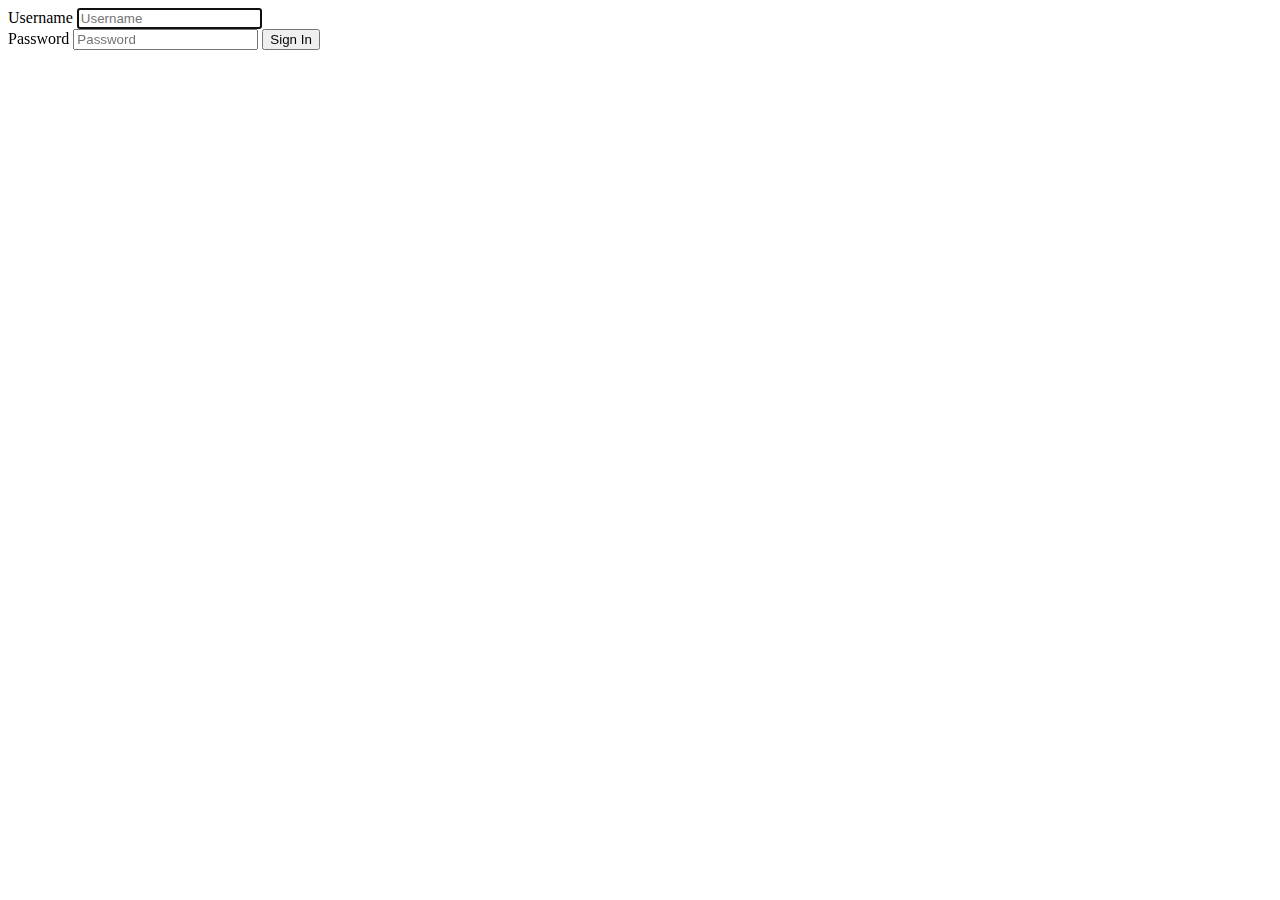
==== index.html @ d403f28e "Complete Login features" ====
<!DOCTYPE html>
<html>
    <head>
        <title>Login</title>
        <script type="text/javascript" src="js/Login.js"></script>
    </head>
    <body>
        <label>Username</label>
        <input id="loginUsername" type="text" placeholder="Username" maxlength="20" autofocus />
        <br />
        <label>Password</label>
        <input id="loginPassword" type="password" placeholder="Password" maxlength="20" />
        <span id="loginResult"></span>
        <button onclick="doLogin();">Sign In</button>
    </body>
</html>
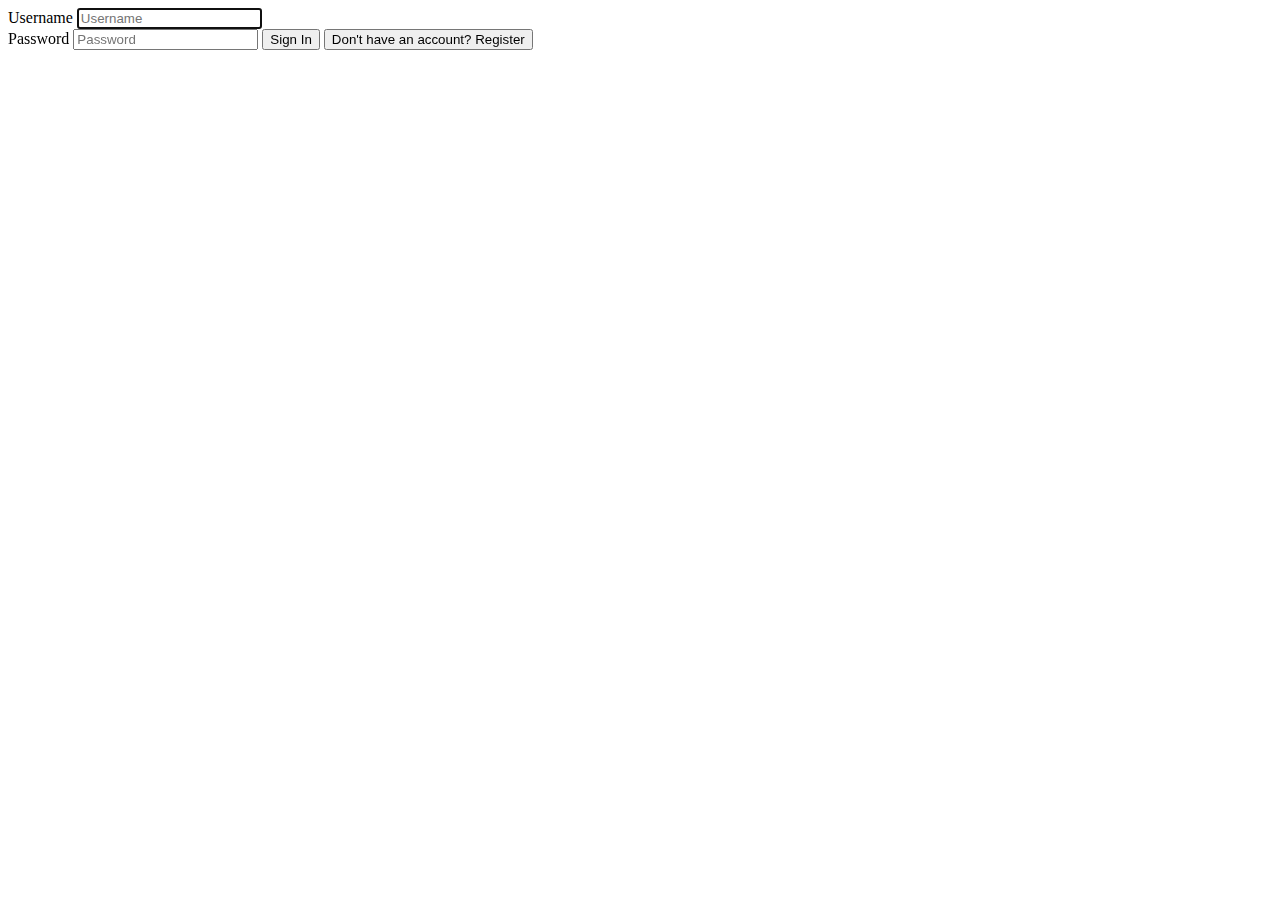
==== commit 176a9e80: "Create Register page" ====
--- a/index.html
+++ b/index.html
@@ -3,14 +3,16 @@
     <head>
         <title>Login</title>
         <script type="text/javascript" src="js/Login.js"></script>
+        <script type="text/javascript" src="js/EnterKey.js"></script>
     </head>
-    <body>
+    <body onload="pressEnter(['loginUsername', 'loginPassword'], 'loginButton');">
         <label>Username</label>
         <input id="loginUsername" type="text" placeholder="Username" maxlength="20" autofocus />
         <br />
         <label>Password</label>
         <input id="loginPassword" type="password" placeholder="Password" maxlength="20" />
         <span id="loginResult"></span>
-        <button onclick="doLogin();">Sign In</button>
+        <button id="loginButton" onclick="doLogin();">Sign In</button>
+        <button onclick="window.location.href='register.html';">Don't have an account? Register</button>
     </body>
 </html>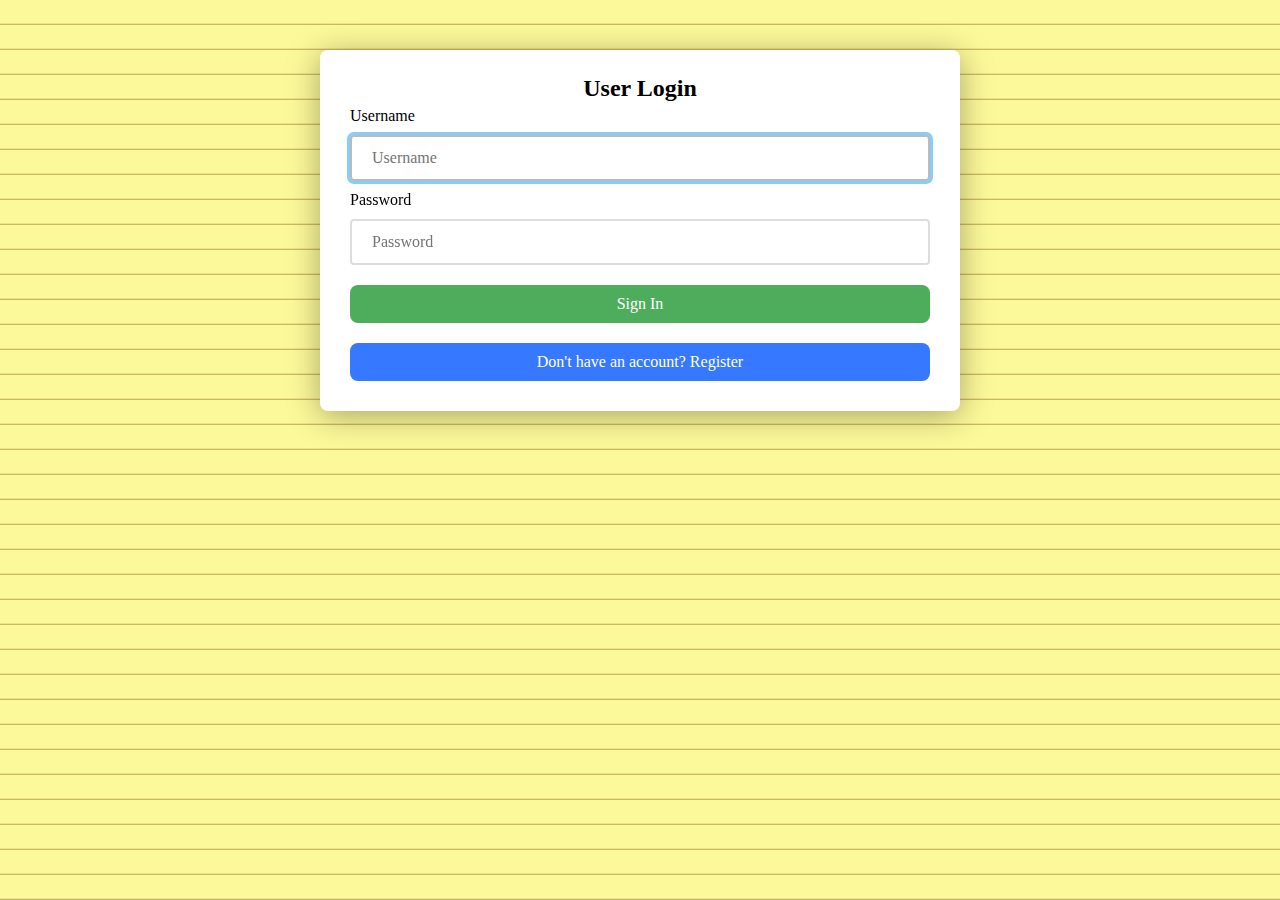
==== commit e1871383: "Stylize Login" ====
--- a/index.html
+++ b/index.html
@@ -2,17 +2,31 @@
 <html>
     <head>
         <title>Login</title>
+        <link rel="preconnect" href="https://rsms.me/">
+        <link rel="stylesheet" href="https://rsms.me/inter/inter.css">
+        <link rel="stylesheet" href="css/style.css" />
         <script type="text/javascript" src="js/Login.js"></script>
-        <script type="text/javascript" src="js/EnterKey.js"></script>
+        <script type="text/javascript" src="js/InterfaceFeatures.js"></script>
     </head>
-    <body onload="pressEnter(['loginUsername', 'loginPassword'], 'loginButton');">
-        <label>Username</label>
-        <input id="loginUsername" type="text" placeholder="Username" maxlength="20" autofocus />
-        <br />
-        <label>Password</label>
-        <input id="loginPassword" type="password" placeholder="Password" maxlength="20" />
-        <span id="loginResult"></span>
-        <button id="loginButton" onclick="doLogin();">Sign In</button>
-        <button onclick="window.location.href='register.html';">Don't have an account? Register</button>
+    <body>
+        <main class="login-bubble">
+            <h2>User Login</h2>
+            <label class="labelHeader">Username</label>
+            <input id="loginUsername" type="text" placeholder="Username" maxlength="20" autofocus />
+            <label class="labelHeader">Password</label>
+            <input id="loginPassword" type="password" placeholder="Password" maxlength="20" />
+            <span class="fieldError" id="loginResult"></span>
+            <button class="login-button buttongreen" type="button" id="loginButton" onclick="doLogin();">Sign In</button>
+            <button class="login-button" type="button" onclick="window.location.href='register.html';">Don't have an account? Register</button>
+        </main>
     </body>
+    <script>
+        pressEnter(['loginUsername', 'loginPassword'], 'loginButton');
+        sessionStorage.setItem("lineId", "loginResult");
+        userRegistered();
+        if (sessionStorage.getItem("userRegistered") !== null)
+        {
+            sessionStorage.removeItem("userRegistered");
+        }
+    </script>
 </html>--- a/css/style.css
+++ b/css/style.css
@@ -0,0 +1,310 @@
+:root { 
+    font-family: 'Inter', sans-serif; 
+  }
+  
+  @supports (font-variation-settings: normal) {
+    :root { font-family: 'Inter var', sans-serif; }
+  }
+  
+  :root {
+    --bg: #fcf99a;
+    --fg: #000000;
+    --shadow: drop-shadow(0 5px 1rem #00000055);
+    --button: rgb(54, 120, 255);
+    --button-hover: rgb(34, 100, 235);
+    --button-click: rgb(4, 70, 205);
+    --button-cancel: rgb(214, 79, 79);
+    --button-cancel-hover: rgb(171, 63, 63);
+    --button-cancel-click: rgb(138, 50, 50);
+    --button-green: rgb(78, 173, 92);
+    --button-green-hover: rgb(58, 153, 72);
+    --button-green-click: rgb(38, 133, 52);
+    --focus-color: #1ba3f288;
+    --focus-outline: 3px solid var(--focus-color);
+    --header-bg: #878063;
+    --header-fg: white;
+    --table-color: #d5d3d3;
+    --line-color: #b9a450;
+  }
+  
+  html {
+    height: 100%;
+    margin: 0px;
+    background-image: repeating-linear-gradient(var(--bg) 0px, var(--bg) 23px, var(--line-color) 25px);
+    background-size: cover;
+    background-attachment: fixed;
+  }
+  
+  body {
+    width: 100%;
+    height: 100%;
+    padding: 0;
+    margin: 0;
+    background-color: var(--bg);
+    background: transparent;
+    display: inline-block;
+    font-family: 'Inter';
+    font-weight: 500;
+  }
+  
+  /* Header styling */
+  header {
+    background-color: var(--header-bg);
+    color: var(--header-fg);
+    padding: 20px;
+    text-align: center;
+    display: flex;
+    align-items: center;
+    justify-content: center;
+    height: 50px;
+  }
+  
+  img {
+    width: 48px;
+    height: 48px;
+    margin: 0 10px;
+  }
+  
+  /* Main section styling */
+  main {
+    display: flex;
+    flex-direction: column;
+    border-radius: 8px;
+    background: white;
+    padding: 20px;
+    margin: auto;
+    width: 600px;
+    height: auto;
+    margin-top: 50px;
+    filter: var(--shadow);
+  }
+  
+  .contactsmain {
+    width: 800px;
+  }
+  
+  .nav-left {
+    display: flex;
+    height: 60px;
+  }
+  
+  /* Login form styling */
+  form {
+    padding: 0px;
+    border-radius: 10px;
+    width: 80%;
+    max-width: 400px;
+    display: flex;
+    flex-wrap: wrap;
+    align-items: center;
+    justify-content: center;
+    font-family: 'Inter';
+  }
+  
+  label {
+    margin: 0px 10px;
+  }
+  
+  span {
+    margin: 0px 10px;
+  }
+  
+  .fieldError {
+    color: red;
+  }
+  
+  h2 {
+    margin: 5px 5px;
+      text-align: center;
+  }
+  
+  h3 {
+    margin: 5px 5px;
+      text-align: center;
+  }
+  
+  input {
+    padding: 12px 20px;
+      margin: 10px;
+    box-sizing: border-box;
+    border-radius: 4px;
+    border: 2px solid #ddd;
+      font-size: medium;
+      font-family: 'Inter';
+      font-weight: 500;
+      caret-color: #555;
+  }
+  
+  input:focus {
+      border: 2px solid #bbb;
+      outline: var(--focus-outline);
+  }
+  
+  #searchbar {
+    width: 60%
+  }
+  
+  .search-button .reset-button {
+    width: 20%;
+  }
+  
+  ::selection {
+      background-color: var(--focus-color);
+      color: #000;
+  }
+  
+  /* Login button styling */
+  button {
+      background: var(--button);
+    color: white;
+    border: none;
+    padding: 10px 15px;
+    font-size: medium;
+    border-radius: 8px;
+    cursor: pointer;
+    margin: 10px;
+      font-family: 'Inter';
+      font-weight: 500;
+  }
+  
+  button:focus {
+      outline: var(--focus-outline);
+      background: var(--button-hover);
+  }
+  
+  button:hover {
+      background: var(--button-hover);
+  }
+  
+  button:active {
+      background: var(--button-click);
+  }
+  
+  /* Cancel button styling */
+  .buttoncancel {
+      background: var(--button-cancel);
+  }
+  
+  .buttoncancel:focus {
+      background: var(--button-cancel-hover);
+  }
+  
+  .buttoncancel:hover {
+      background: var(--button-cancel-hover);
+  }
+  
+  .buttoncancel:active{
+      background: var(--button-cancel-click);
+  }
+  
+  /* Green button styling */
+  .buttongreen {
+      background: var(--button-green);
+  }
+  
+  .buttongreen:focus {
+      background: var(--button-green-hover);
+  }
+  
+  .buttongreen:hover {
+      background: var(--button-green-hover);
+  }
+  
+  .buttongreen:active{
+      background: var(--button-green-click);
+  }
+  
+  /* Nav styling */
+  nav {
+    background-color: var(--header-bg);
+      color: var(--header-fg);
+    display: flex;
+    justify-content: space-between;
+    padding: 10px 20px;
+  }
+  
+  #searchcontact {
+    border: none;
+    padding: 10px;
+    font-size: 16px;
+    border-radius: 20px;
+      margin: auto;
+      width: 100%;
+  }
+  
+  /* Table styling */
+  .contact-table {
+    font-size: 16px;
+    border-collapse: collapse;
+    margin: 10px;
+  }
+  
+  th, td {
+    border: 1px dashed var(--table-color);
+    padding: 12px;
+    text-align: left;
+  }
+  
+  th {
+    background-color: #87637c;
+    color: white;
+  }
+  
+  .top-row {
+    font-weight: 600;
+    font-size: large;
+  }
+  
+  /* Edit and delete button styling */
+  .edit-button, .delete-button {
+    padding: 5px 10px;
+    margin: auto;
+    font-size: 14px;
+    border-radius: 5px;
+    cursor: pointer;
+      font-family: 'Inter';
+  }
+  
+  /* Register user styles */
+  #modal-add, #modal-edit {
+    display: none; 
+    background-color: white;
+    border-radius: 0.6rem;
+    overflow: hidden;
+    position: fixed;
+    top: 2rem;
+    left: 50%;
+    transform: translateX(-50%); 
+      filter: var(--shadow);
+  }
+  
+  .modal-head {
+    background-color: var(--header-bg);
+    color: var(--header-fg);
+    padding: .8rem 1.2rem;
+    font-size: 1.5rem;
+    color: #fff;
+    position: relative; 
+    display: flex;
+    align-items: center;
+    justify-content: center;
+  }
+  
+  /* Header text for the edit/add modal */
+  #modal-title {
+      color: var(--header-fg);
+    align-items: center;
+  }
+  
+  .modal-main {
+      margin: auto;
+      margin-top: 20px;
+      margin-bottom: 20px;
+    max-width: 300px;
+    min-width: 300px; 
+  }
+  
+  .modal-col {
+      display: flex;
+      flex-direction: column;
+  }